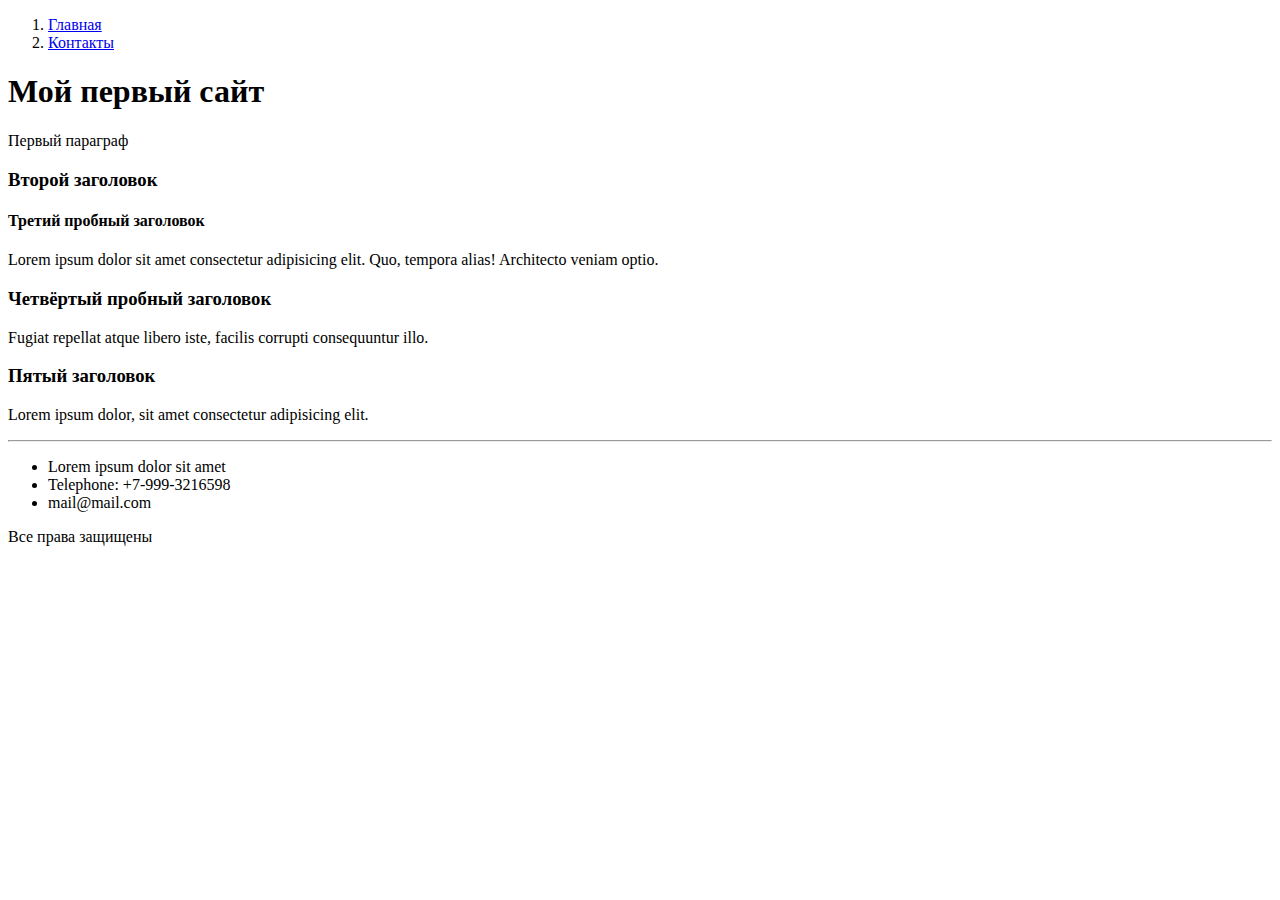
==== index.html @ 16bac73f "first commit" ====
<!DOCTYPE html>
<html lang="en">

<head>
    <meta charset="UTF-8">
    <meta http-equiv="X-UA-Compatible" content="IE=edge">
    <meta name="viewport" content="width=device-width, initial-scale=1.0">
    <title>Document</title>
</head>

<body>
    <ol>
        <li><a href="index.html">Главная</a></li>
        <li><a href="contacts.html">Контакты</a></li>
    </ol>
    <h1>Мой первый сайт</h1>
    <p>Первый параграф</p>
    <h3>Второй заголовок</h3>
    <h4>Третий пробный заголовок</h4>
    <p>Lorem ipsum dolor sit amet consectetur adipisicing elit. Quo, tempora alias! Architecto veniam optio.</p>
    <h3>Четвёртый пробный заголовок</h3>
    <p>Fugiat repellat atque libero iste, facilis corrupti consequuntur illo.</p>
    <h3>Пятый заголовок</h3>
    <p>Lorem ipsum dolor, sit amet consectetur adipisicing elit.</p>
    <hr>
    <ul>
        <li>Lorem ipsum dolor sit amet</li>
        <li>Telephone: +7-999-3216598</li>
        <li>mail@mail.com</li>
    </ul>
    <p>Все права защищены</p>
</body>

</html>
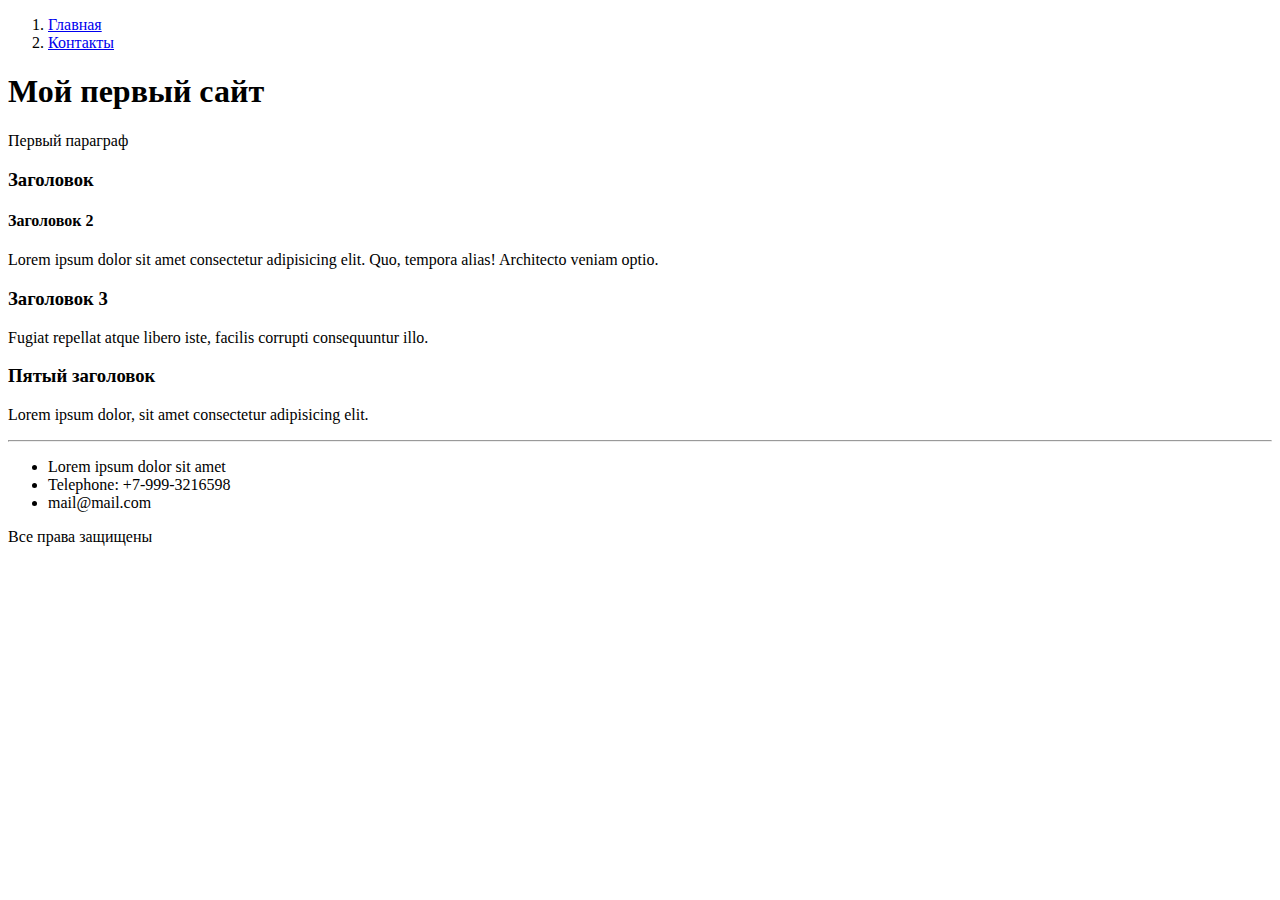
==== commit 6b2afebb: "corrected file" ====
--- a/index.html
+++ b/index.html
@@ -15,10 +15,10 @@
     </ol>
     <h1>Мой первый сайт</h1>
     <p>Первый параграф</p>
-    <h3>Второй заголовок</h3>
-    <h4>Третий пробный заголовок</h4>
+    <h3>Заголовок</h3>
+    <h4>Заголовок 2</h4>
     <p>Lorem ipsum dolor sit amet consectetur adipisicing elit. Quo, tempora alias! Architecto veniam optio.</p>
-    <h3>Четвёртый пробный заголовок</h3>
+    <h3>Заголовок 3</h3>
     <p>Fugiat repellat atque libero iste, facilis corrupti consequuntur illo.</p>
     <h3>Пятый заголовок</h3>
     <p>Lorem ipsum dolor, sit amet consectetur adipisicing elit.</p>
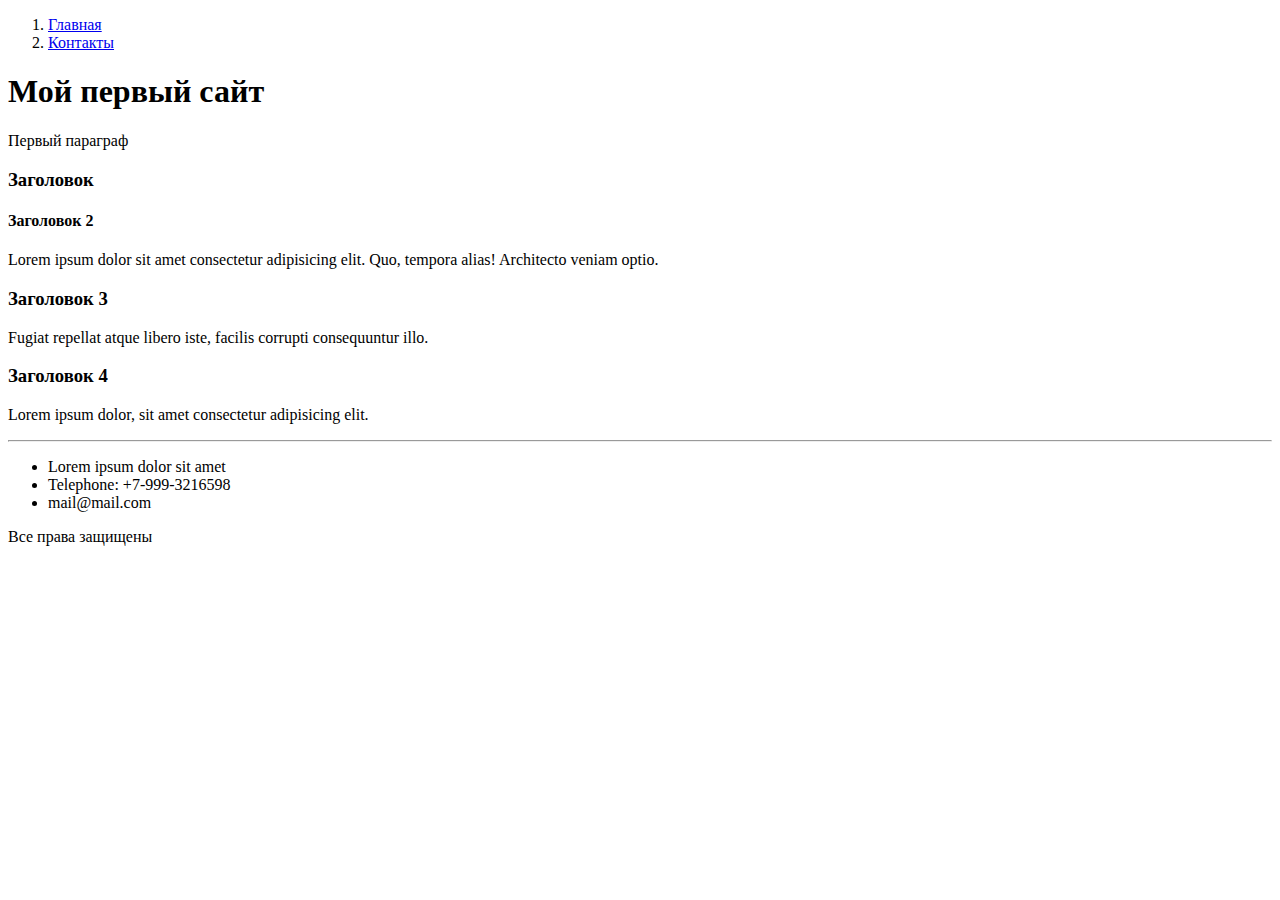
==== commit 72001120: "Corrected file" ====
--- a/index.html
+++ b/index.html
@@ -20,7 +20,7 @@
     <p>Lorem ipsum dolor sit amet consectetur adipisicing elit. Quo, tempora alias! Architecto veniam optio.</p>
     <h3>Заголовок 3</h3>
     <p>Fugiat repellat atque libero iste, facilis corrupti consequuntur illo.</p>
-    <h3>Пятый заголовок</h3>
+    <h3>Заголовок 4</h3>
     <p>Lorem ipsum dolor, sit amet consectetur adipisicing elit.</p>
     <hr>
     <ul>
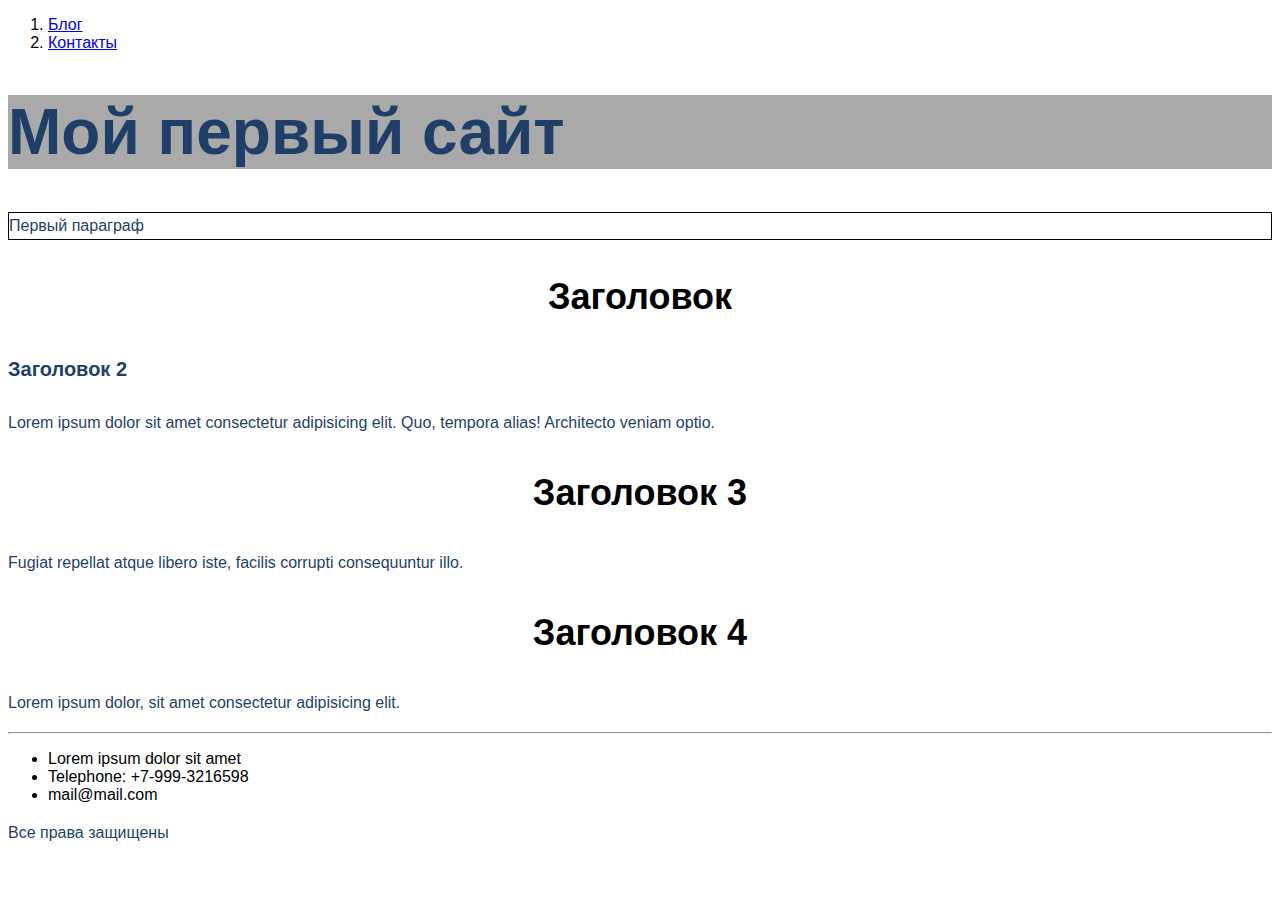
==== commit eee5948a: "change files" ====
--- a/index.html
+++ b/index.html
@@ -6,29 +6,31 @@
     <meta http-equiv="X-UA-Compatible" content="IE=edge">
     <meta name="viewport" content="width=device-width, initial-scale=1.0">
     <title>Document</title>
+    <link rel="stylesheet" href="style.css">
 </head>
 
 <body>
     <ol>
-        <li><a href="index.html">Главная</a></li>
+        <li><a href="box-blog/blog.html">Блог</a></li>
         <li><a href="contacts.html">Контакты</a></li>
     </ol>
-    <h1>Мой первый сайт</h1>
-    <p>Первый параграф</p>
-    <h3>Заголовок</h3>
-    <h4>Заголовок 2</h4>
-    <p>Lorem ipsum dolor sit amet consectetur adipisicing elit. Quo, tempora alias! Architecto veniam optio.</p>
-    <h3>Заголовок 3</h3>
-    <p>Fugiat repellat atque libero iste, facilis corrupti consequuntur illo.</p>
-    <h3>Заголовок 4</h3>
-    <p>Lorem ipsum dolor, sit amet consectetur adipisicing elit.</p>
+    <h1 class="h1">Мой первый сайт</h1>
+    <p class="border pstyle">Первый параграф</p>
+    <h3 class="h3">Заголовок</h3>
+    <h4 class="h4">Заголовок 2</h4>
+    <p class="pstyle">Lorem ipsum dolor sit amet consectetur adipisicing elit. Quo, tempora alias! Architecto veniam
+        optio.</p>
+    <h3 class="h3">Заголовок 3</h3>
+    <p class="pstyle">Fugiat repellat atque libero iste, facilis corrupti consequuntur illo.</p>
+    <h3 class="h3">Заголовок 4</h3>
+    <p class="pstyle">Lorem ipsum dolor, sit amet consectetur adipisicing elit.</p>
     <hr>
     <ul>
         <li>Lorem ipsum dolor sit amet</li>
         <li>Telephone: +7-999-3216598</li>
         <li>mail@mail.com</li>
     </ul>
-    <p>Все права защищены</p>
+    <p class="pstyle">Все права защищены</p>
 </body>
 
 </html>--- a/style.css
+++ b/style.css
@@ -0,0 +1,81 @@
+/*Внешний вид*/
+body {
+    font-family: sans-serif
+}
+
+p {
+    color: lightcoral;
+}
+
+/*
+Стили
+для
+параграфа
+*/
+h1 {
+    background-color: darkgray;
+}
+
+.border {
+    border: 1px solid black;
+    color: #070706;
+}
+
+.pstyle {
+    font-size: 16px;
+    line-height: 26px;
+    color: #1F3F68;
+}
+
+.h1 {
+    font-size: 64px;
+    color: #1F3F68;
+}
+
+.conh2 {
+    font-weight: 500;
+    font-size: 44px;
+    text-align: center;
+}
+
+.h3 {
+    font-size: 36px;
+    text-align: center;
+}
+
+.h4 {
+    font-size: 20px;
+    line-height: 30px;
+    color: #1F3F68;
+}
+
+.inputarea {
+    border: 1px solid #356EAD;
+    box-sizing: border-box;
+    border-radius: 10px;
+    opacity: 0.4;
+}
+
+.submit {
+    background: #5A98D0;
+    box-shadow: 5px 20px 50px rgba(16, 112, 177, 0.2);
+    border-radius: 10px;
+    font-weight: 500;
+    font-size: 16px;
+    line-height: 26px;
+    text-align: center;
+    color: #FFFFFF;
+    text-transform: uppercase;
+}
+
+.reset {
+    background: #f20505;
+    box-shadow: 5px 20px 50px rgba(16, 112, 177, 0.2);
+    border-radius: 10px;
+    font-weight: 500;
+    font-size: 16px;
+    line-height: 26px;
+    text-align: center;
+    color: #050505;
+    text-transform: uppercase
+}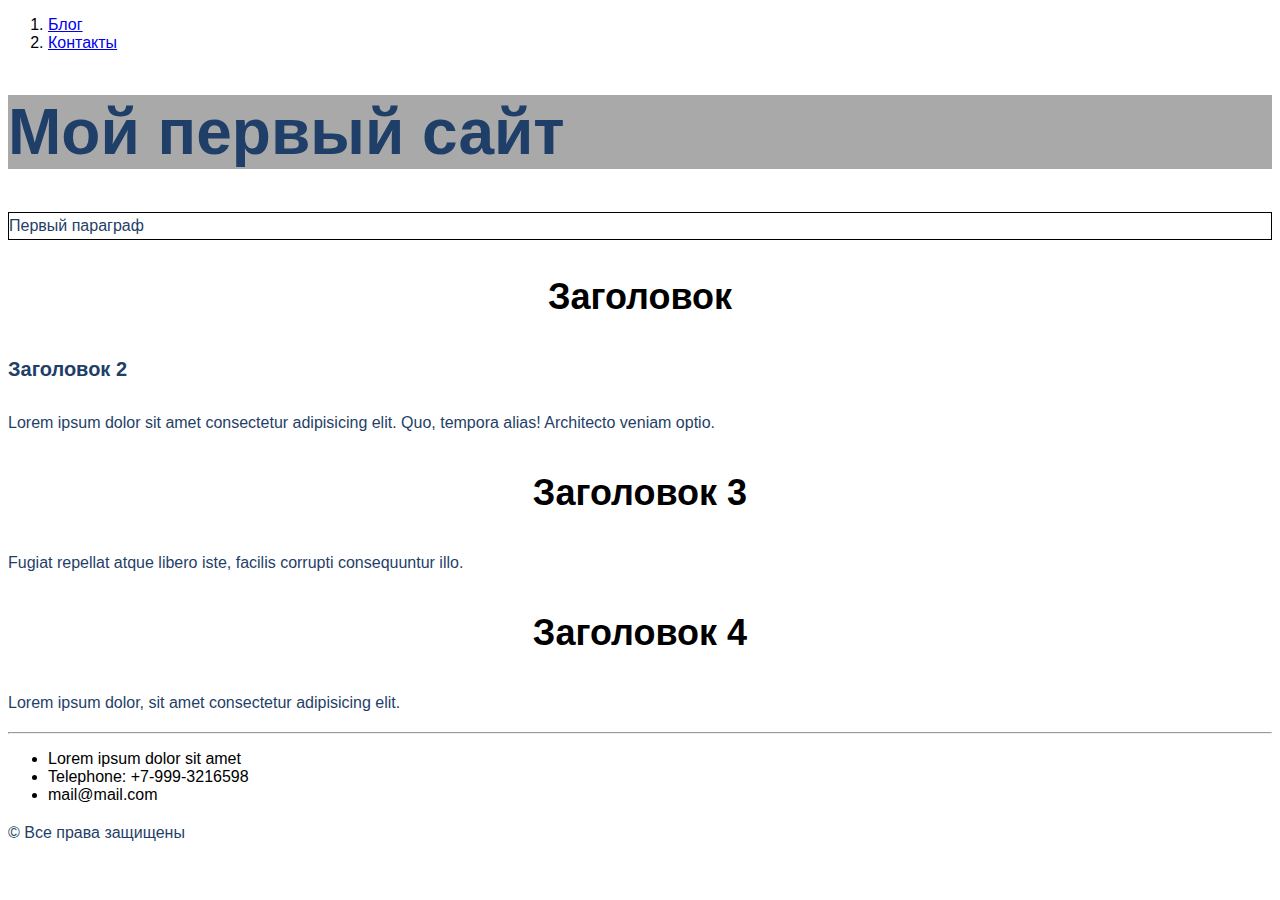
==== commit 07beb0c4: "change file" ====
--- a/index.html
+++ b/index.html
@@ -30,7 +30,7 @@
         <li>Telephone: +7-999-3216598</li>
         <li>mail@mail.com</li>
     </ul>
-    <p class="pstyle">Все права защищены</p>
+    <p class="pstyle"> &copy Все права защищены</p>
 </body>
 
 </html>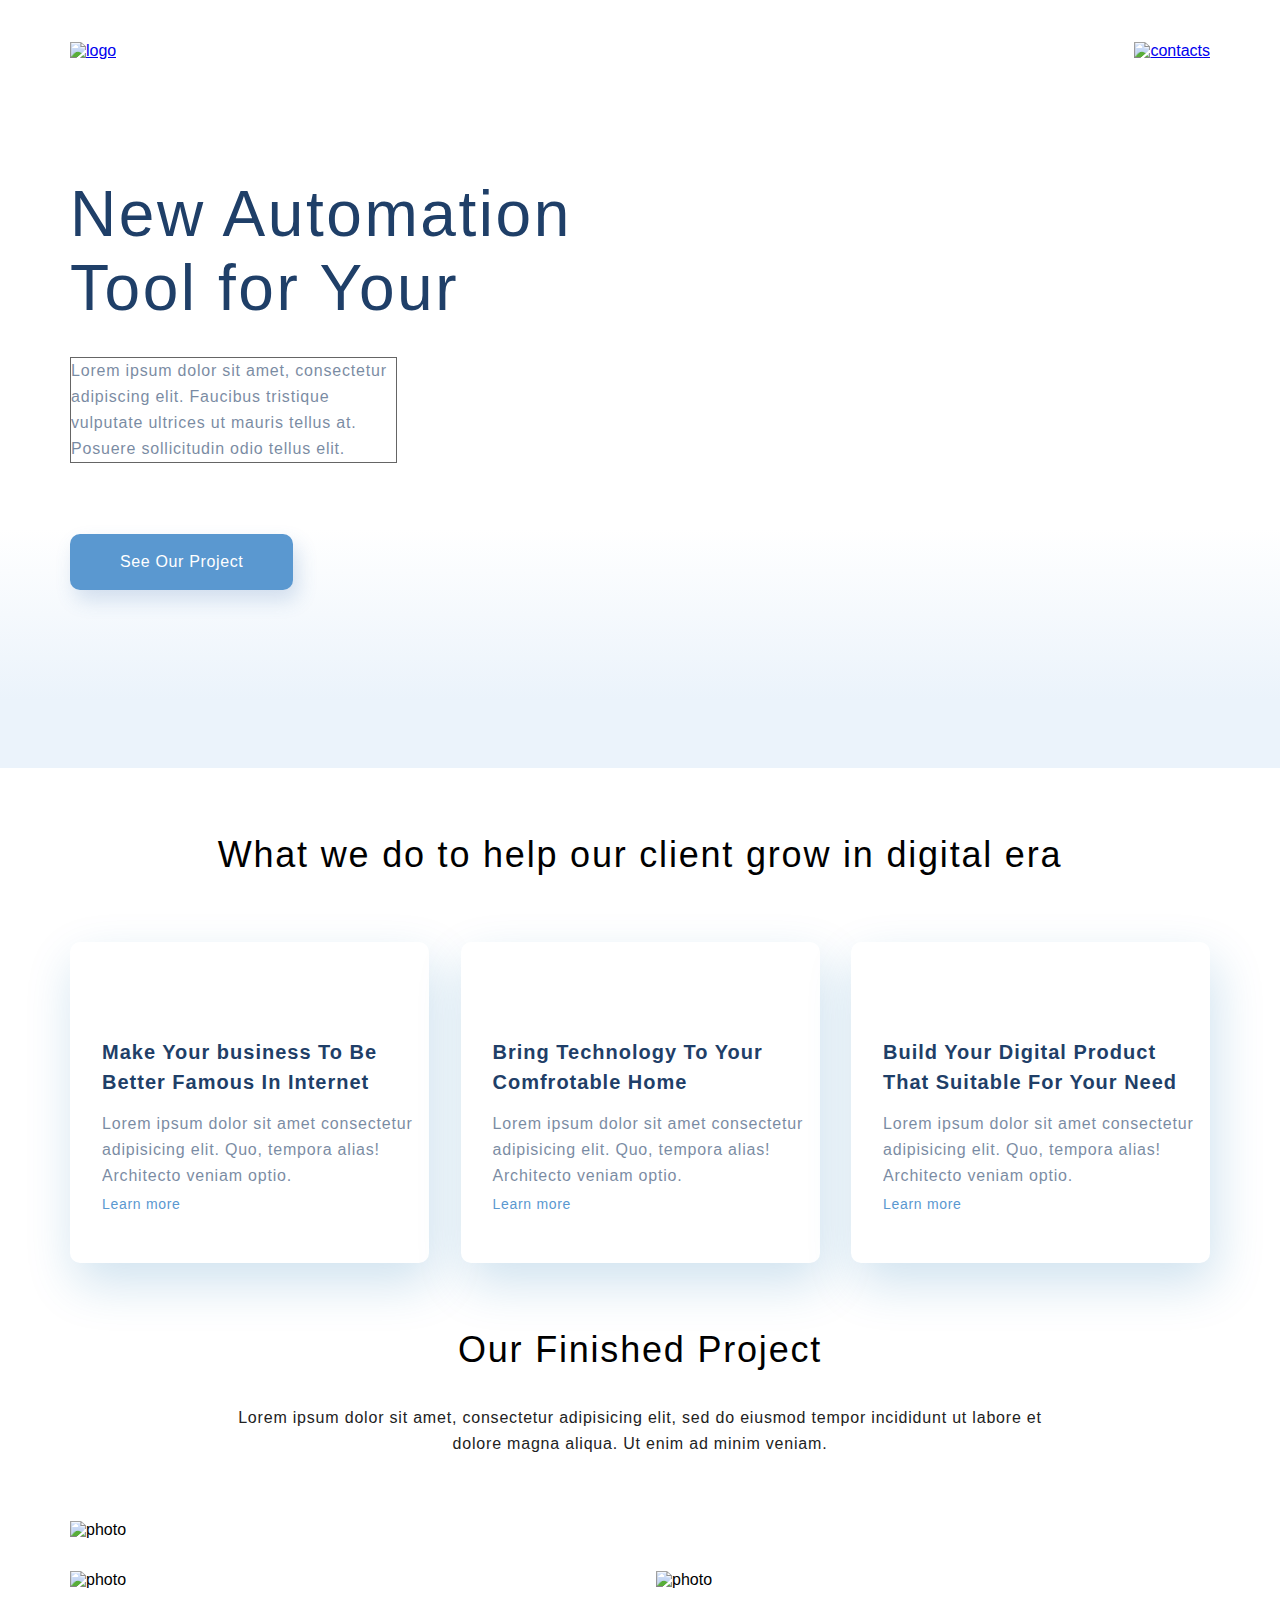
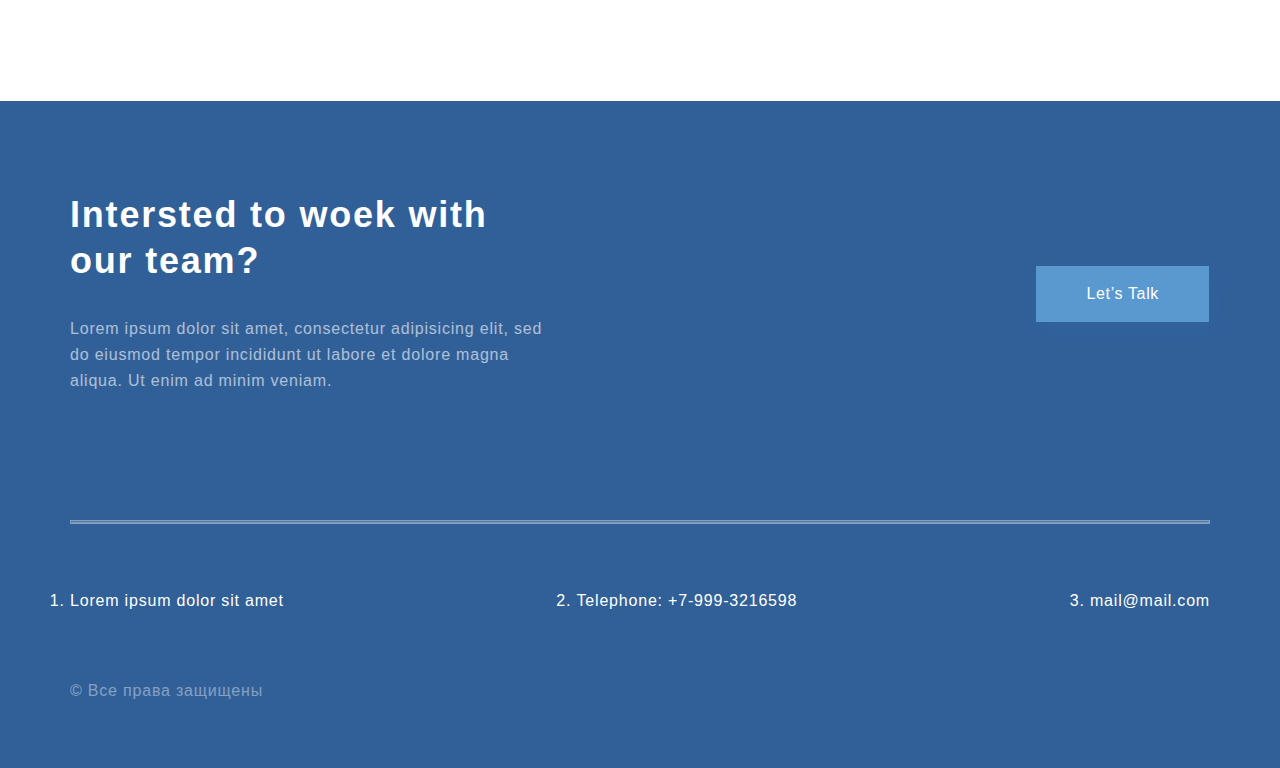
==== commit 4b429e1c: "added and edited files" ====
--- a/index.html
+++ b/index.html
@@ -10,27 +10,104 @@
 </head>
 
 <body>
-    <ol>
-        <li><a href="box-blog/blog.html">Блог</a></li>
-        <li><a href="contacts.html">Контакты</a></li>
-    </ol>
-    <h1 class="h1">Мой первый сайт</h1>
-    <p class="border pstyle">Первый параграф</p>
-    <h3 class="h3">Заголовок</h3>
-    <h4 class="h4">Заголовок 2</h4>
-    <p class="pstyle">Lorem ipsum dolor sit amet consectetur adipisicing elit. Quo, tempora alias! Architecto veniam
-        optio.</p>
-    <h3 class="h3">Заголовок 3</h3>
-    <p class="pstyle">Fugiat repellat atque libero iste, facilis corrupti consequuntur illo.</p>
-    <h3 class="h3">Заголовок 4</h3>
-    <p class="pstyle">Lorem ipsum dolor, sit amet consectetur adipisicing elit.</p>
-    <hr>
-    <ul>
-        <li>Lorem ipsum dolor sit amet</li>
-        <li>Telephone: +7-999-3216598</li>
-        <li>mail@mail.com</li>
-    </ul>
-    <p class="pstyle"> &copy Все права защищены</p>
+    <div class="top">
+        <div class="container top__box">
+            <div class="menu">
+                <a href="index.html"><img src="image/Navigation.png" alt="logo"></a>
+                <a href="contacts.html"><img src="image/address-book-solid 1.png" alt="contacts"></a>
+            </div>
+            <div class="top__info">
+                <h1 class="h1">New Automation Tool for Your</h1>
+                <p class="border pstyle first">Lorem ipsum dolor sit amet, consectetur adipiscing elit. Faucibus
+                    tristique vulputate ultrices ut mauris tellus at. Posuere sollicitudin odio tellus elit.</p>
+                <a href="" class="top__button">See Our Project</a>
+            </div>
+        </div>
+    </div>
+    <div class="Our__advantages container">
+        <h3 class="h3">What we do to help our client grow in digital era</h3>
+        <div class="detail__advantages">
+            <div class="benefits benefits_1  ">
+                <img class="card__img" src="image/1.svg" alt="">
+                <h4 class="h4">Make Your business To Be Better Famous In Internet</h4>
+                <p class="pstyle">Lorem ipsum dolor sit amet consectetur adipisicing elit. Quo, tempora alias!
+                    Architecto
+                    veniam
+                    optio.</p>
+                <a class="card__link" href="#">Learn more</a>
+            </div>
+            <div class="benefits benefits_2">
+                <img class="card__img" src="image/Group 15.svg" alt="">
+                <h4 class="h4">Bring Technology To Your Comfrotable Home</h4>
+                <p class="pstyle">Lorem ipsum dolor sit amet consectetur adipisicing elit. Quo, tempora alias!
+                    Architecto
+                    veniam
+                    optio.</p>
+                <a class="card__link" href="#">Learn more</a>
+            </div>
+            <div class="benefits benefits_3">
+                <img class="card__img" src="image/2 20.svg" alt="">
+                <h4 class="h4">Build Your Digital Product
+                    That Suitable For Your Need</h4>
+                <p class="pstyle">Lorem ipsum dolor sit amet consectetur adipisicing elit. Quo, tempora alias!
+                    Architecto
+                    veniam
+                    optio.</p>
+                <a class="card__link" href="#">Learn more</a>
+            </div>
+        </div>
+    </div>
+    <div class="project container">
+        <h3 class="h3">Our Finished Project</h3>
+        <p class="text text_project">Lorem ipsum dolor sit amet, consectetur adipisicing elit, sed do eiusmod tempor
+            incididunt ut labore et dolore magna aliqua. Ut enim ad minim veniam.</p>
+        <div class="project__item"><img class="project__img" src="image/Mask Group.png" alt="photo" srcset="">
+            <p class="project__text">Smart Home Installation</p>
+        </div>
+        <div class="project__parent">
+            <div class="project__item project__item_margin"><img class="project__img" src="image/Mask Group 1.png"
+                    alt="photo" srcset="">
+                <p class="project__text_parent">Sparklite App</p>
+            </div>
+            <div class="project__item"><img class="project__img" src="image/Mask Group 2.png" alt="photo" srcset="">
+                <p class="project__text_parent">Car-Rapetition App</p>
+            </div>
+        </div>
+    </div>
+
+    <div class="footer">
+        <div class="container">
+            <div class="cont__footer">
+                <div class="lover_content">
+                    <div class="lover_info">
+                        <h3 class="footer__heading">Intersted to woek
+                            with our team?</h3>
+                        <p class="footer__style">Lorem ipsum dolor sit amet, consectetur adipisicing elit, sed do
+                            eiusmod
+                            tempor incididunt ut labore et dolore magna aliqua. Ut enim ad minim veniam.</p>
+                    </div>
+                </div>
+                <div class="lover_button">
+                    <a href="" class="footer__button">Let’s Talk</a>
+                </div>
+            </div>
+            <div class="hr">
+                <hr>
+            </div>
+            <div class="lover_contact">
+                <div>
+                    <ol class="iksweb">
+                        <li>Lorem ipsum dolor sit amet</li>
+                        <li>Telephone: +7-999-3216598</li>
+                        <li>mail@mail.com</li>
+                    </ol>
+                </div>
+                <div class="lover_rights">
+                    <p class="copy__style"> &copy Все права защищены</p>
+                </div>
+            </div>
+        </div>
+    </div>
 </body>
 
 </html>--- a/style.css
+++ b/style.css
@@ -1,81 +1,370 @@
-/*Внешний вид*/
-body {
-    font-family: sans-serif
-}
-
-p {
-    color: lightcoral;
-}
-
-/*
-Стили
-для
-параграфа
-*/
-h1 {
-    background-color: darkgray;
-}
-
-.border {
-    border: 1px solid black;
-    color: #070706;
-}
-
-.pstyle {
-    font-size: 16px;
-    line-height: 26px;
-    color: #1F3F68;
-}
-
-.h1 {
-    font-size: 64px;
-    color: #1F3F68;
-}
-
-.conh2 {
-    font-weight: 500;
-    font-size: 44px;
-    text-align: center;
-}
-
-.h3 {
-    font-size: 36px;
-    text-align: center;
-}
-
-.h4 {
-    font-size: 20px;
-    line-height: 30px;
-    color: #1F3F68;
-}
-
-.inputarea {
-    border: 1px solid #356EAD;
-    box-sizing: border-box;
-    border-radius: 10px;
-    opacity: 0.4;
-}
-
-.submit {
-    background: #5A98D0;
-    box-shadow: 5px 20px 50px rgba(16, 112, 177, 0.2);
-    border-radius: 10px;
-    font-weight: 500;
-    font-size: 16px;
-    line-height: 26px;
-    text-align: center;
-    color: #FFFFFF;
-    text-transform: uppercase;
-}
-
-.reset {
-    background: #f20505;
-    box-shadow: 5px 20px 50px rgba(16, 112, 177, 0.2);
-    border-radius: 10px;
-    font-weight: 500;
-    font-size: 16px;
-    line-height: 26px;
-    text-align: center;
-    color: #050505;
-    text-transform: uppercase
-}+    * {
+        margin: 0;
+        padding: 0;
+    }
+
+    body {
+        font-family: sans-serif
+    }
+
+    p {
+        color: lightcoral;
+    }
+
+
+    .border {
+        border: 1px solid black;
+        color: #070706;
+    }
+
+    .pstyle {
+        line-height: 26px;
+        color: #1F3F68;
+        width: 325px;
+        font-size: 16px;
+        letter-spacing: 0.05em;
+        opacity: 0.6;
+    }
+
+    .text {
+        font-size: 16px;
+        line-height: 26px;
+        color: #1F3F68;
+        letter-spacing: 0.05em;
+        opacity: 0.6;
+    }
+
+    .text_project {
+        width: 75%;
+        margin: 32px auto 64px;
+        color: #222222;
+        opacity: 1;
+        text-align: center;
+
+    }
+
+    .pstyle_1 {
+        line-height: 26px;
+        color: #1F3F68;
+        width: 495px;
+    }
+
+    .pstyle_con {
+        line-height: 26px;
+        color: #1F3F68;
+        text-align: center
+    }
+
+    .first {
+        width: 425;
+    }
+
+    .h1 {
+        width: 510px;
+        font-size: 64px;
+        color: #1F3F68;
+        font-weight: 300;
+        line-height: 74px;
+        letter-spacing: 0.04em;
+        margin-bottom: 32px;
+
+    }
+
+    .conh2 {
+        font-weight: 500;
+        font-size: 44px;
+        text-align: center;
+    }
+
+    .h3 {
+        font-size: 36px;
+        font-weight: 300;
+        font-size: 36px;
+        line-height: 46px;
+        text-align: center;
+        letter-spacing: 0.05em;
+        color: #000000;
+
+    }
+
+    .h4 {
+        font-size: 20px;
+        line-height: 30px;
+        color: #1F3F68;
+        letter-spacing: 0.05em;
+        margin-bottom: 14px;
+    }
+
+    .inputarea {
+        border: 1px solid #356EAD;
+        box-sizing: border-box;
+        border-radius: 10px;
+        opacity: 0.4;
+    }
+
+    .submit {
+        background: #5A98D0;
+        box-shadow: 5px 20px 50px rgba(16, 112, 177, 0.2);
+        border-radius: 10px;
+        font-weight: 500;
+        font-size: 16px;
+        line-height: 26px;
+        text-align: center;
+        color: #FFFFFF;
+        text-transform: uppercase;
+    }
+
+    .reset {
+        background: #f20505;
+        box-shadow: 5px 20px 50px rgba(16, 112, 177, 0.2);
+        border-radius: 10px;
+        font-weight: 500;
+        font-size: 16px;
+        line-height: 26px;
+        text-align: center;
+        color: #050505;
+        text-transform: uppercase
+    }
+
+    .container {
+        width: 1140px;
+        margin: 0 auto;
+    }
+
+    .top {
+        height: 768px;
+        background: linear-gradient(0deg, #EBF3FB 8.84%, rgba(152, 195, 232, 0) 31.12%);
+    }
+
+    .top__box {
+        display: flex;
+        flex-direction: column;
+        height: 100%;
+
+    }
+
+    .menu {
+        display: flex;
+        justify-content: space-between;
+        height: 20px;
+        padding-top: 42px;
+
+    }
+
+    .top__info {
+        padding-top: 115px;
+        flex-grow: 1;
+        background-image: url(image/illustration\ \(1\).png);
+        background-repeat: no-repeat;
+        background-position: right center;
+    }
+
+    .top__button {
+        font-size: 16px;
+        line-height: 26px;
+        text-align: center;
+        letter-spacing: 0.04em;
+        color: #FFFFFF;
+        background: #5A98D0;
+        box-shadow: 5px 10px 20px rgba(53, 110, 173, 0.2);
+        border-radius: 10px;
+        padding: 15px 50px;
+        text-decoration: none;
+        display: inline-block;
+        margin-top: 71px;
+    }
+
+    .Our__advantages {
+        padding-top: 64px;
+
+    }
+
+    .detail__advantages {
+        display: flex;
+        justify-content: space-between;
+        padding-top: 64px;
+        padding-bottom: 64px;
+    }
+
+    .benefits {
+        width: 359px;
+        padding: 44px 32px;
+        box-sizing: border-box;
+        background: #FFFFFF;
+        box-shadow: 5px 20px 50px rgba(16, 112, 177, 0.2);
+        border-radius: 10px;
+        display: flex;
+        flex-direction: column;
+    }
+
+    .card__link {
+        font-size: 14px;
+        line-height: 30px;
+        letter-spacing: 0.05em;
+        color: #5A98D0;
+        text-decoration: none;
+    }
+
+    .card__img {
+        align-self: center;
+        margin-bottom: 51px;
+    }
+
+    .project {}
+
+    .project__img {
+        width: 100%;
+
+    }
+
+    .project__text {
+        font-size: 32px;
+        line-height: 46px;
+        text-align: right;
+        letter-spacing: 0.05em;
+        color: #FFFFFF;
+        position: absolute;
+        top: 64px;
+        right: 64px;
+    }
+
+    .project__text_parent {
+        font-size: 28px;
+        line-height: 46px;
+        letter-spacing: 0.05em;
+        color: #FFFFFF;
+        position: absolute;
+        top: 32px;
+        left: 32px;
+
+    }
+
+    .project__item {
+        position: relative;
+        flex-grow: 1;
+    }
+
+    .project__item_margin {
+        margin-right: 32px;
+    }
+
+    .project__parent {
+        display: flex;
+        justify-content: space-between;
+        margin-top: 32px;
+    }
+
+    .footer {
+        margin-top: 112px;
+        background: #316099;
+
+    }
+
+    .cont__footer {
+        display: flex;
+        justify-content: space-between;
+
+    }
+
+    .footer__heading {
+        font-size: 36px;
+        line-height: 46px;
+        letter-spacing: 0.05em;
+        color: #FFFFFF;
+        margin-top: 91px;
+        margin-bottom: 32px;
+    }
+
+    .footer__style {
+        font-size: 16px;
+        line-height: 26px;
+        letter-spacing: 0.05em;
+        color: #FFFFFF;
+        opacity: 0.6;
+        margin-bottom: 96px;
+    }
+
+    .footer__button {
+        font-size: 16px;
+        line-height: 26px;
+        text-align: center;
+        letter-spacing: 0.04em;
+        color: #FFFFFF;
+        background: #5A98D0;
+        box-shadow: 5px 10px 20px rgba(53, 110, 173, 0.2);
+        padding: 15px 50px;
+        text-decoration: none;
+        display: inline-block;
+        margin-top: 165px;
+        margin-right: 1px;
+
+    }
+
+    .lover_content {}
+
+    .lover_button {}
+
+    .lover_info {
+        width: 490px;
+        padding: 0px 30px 30px 0px;
+        margin: 40px 0px 0px 0px;
+    }
+
+    .hr {
+        opacity: 0.4;
+        border: 1px solid #FFFFFF;
+        margin-bottom: 64px;
+    }
+
+    .lover_contact {}
+
+    .lover_rights {}
+
+    .iksweb {
+        display: flex;
+        justify-content: space-between;
+        font-size: 16px;
+        line-height: 26px;
+        /* or 162% */
+
+        letter-spacing: 0.05em;
+
+        /* white */
+
+        color: #FFFFFF;
+        margin-bottom: 64px;
+
+    }
+
+    .copy__style {
+        padding-bottom: 64px;
+        font-size: 16px;
+        line-height: 26px;
+        letter-spacing: 0.05em;
+        color: #FFFFFF;
+        opacity: 0.4;
+    }
+
+    .head_con {
+        margin: 30px 0px;
+
+        padding-top: 50px;
+        background-color: rgb(133, 172, 233);
+    }
+
+    .communication {
+        display: flex;
+        justify-content: space-between;
+        margin-top: 100px;
+        margin-bottom: 70px;
+        height: 600px;
+    }
+
+    .left_block {
+        width: 350px;
+    }
+
+    .right_block {
+        position: relative;
+        width: 350;
+    }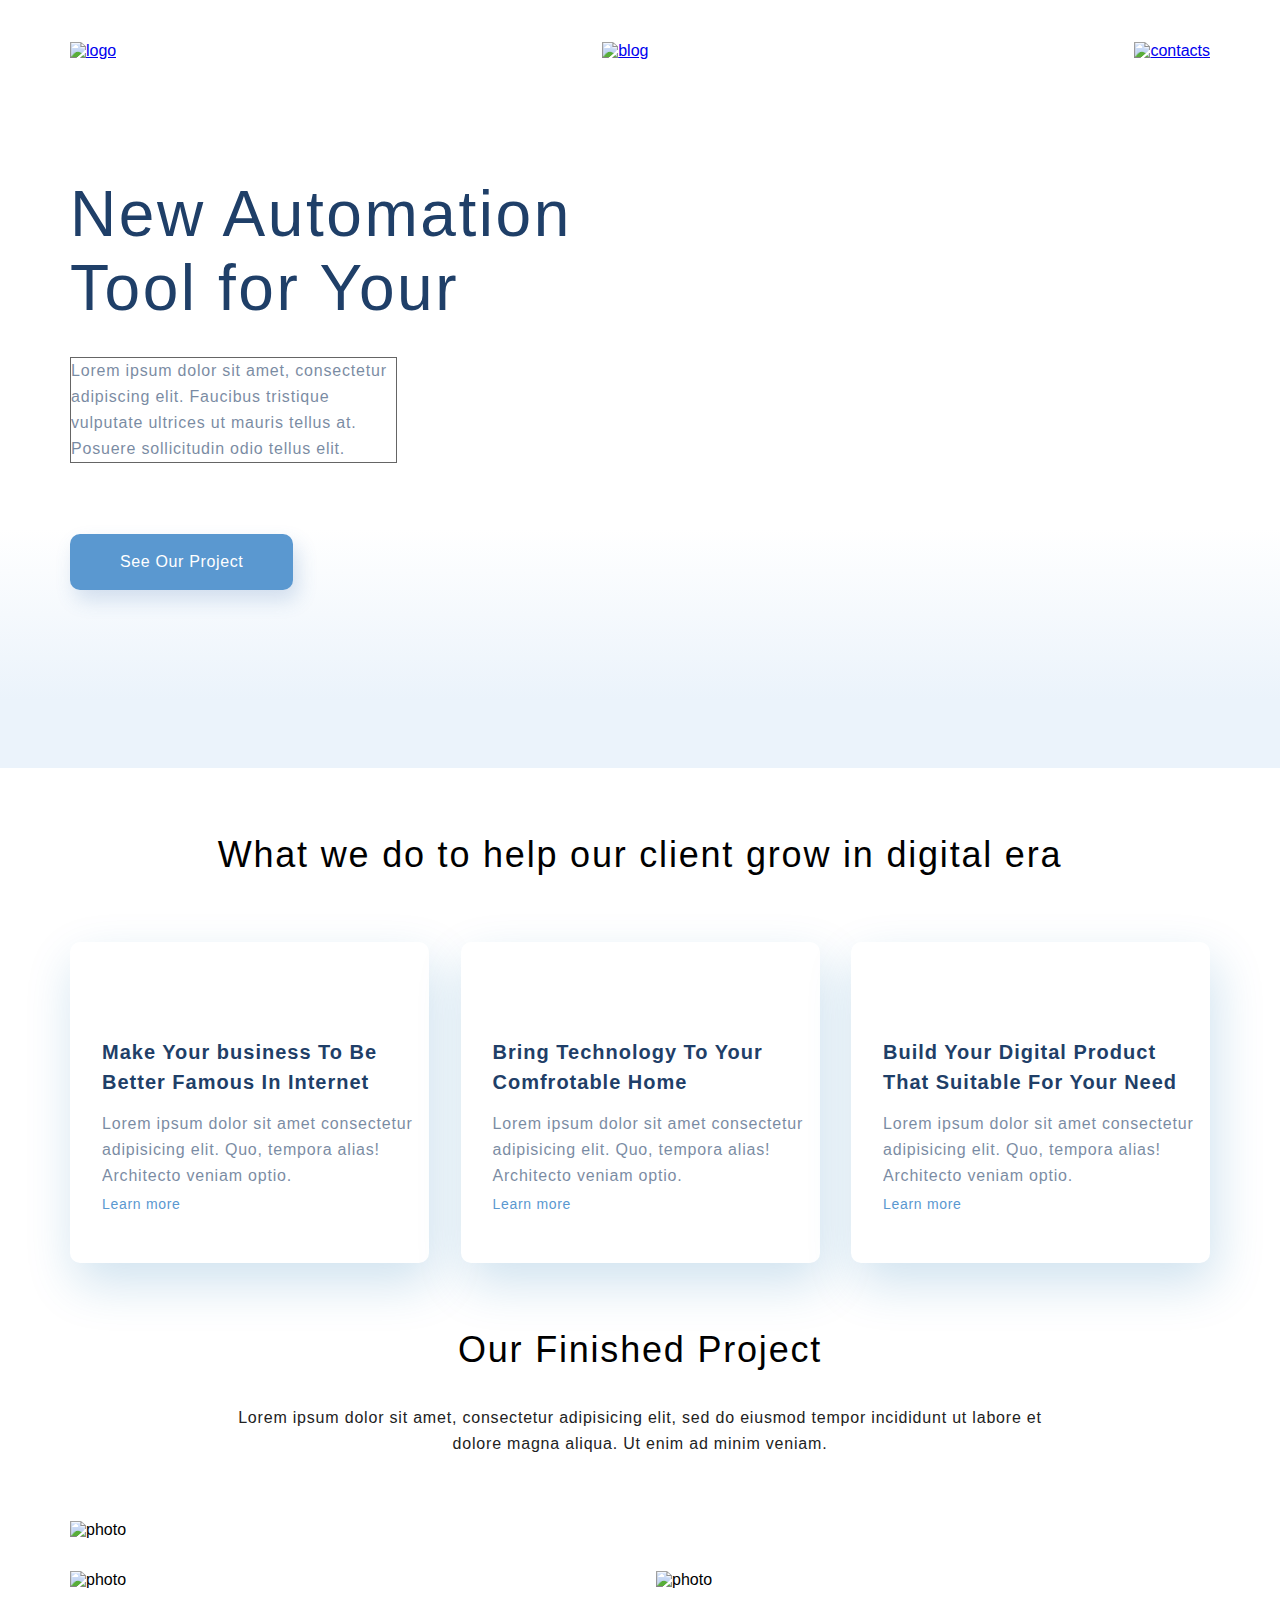
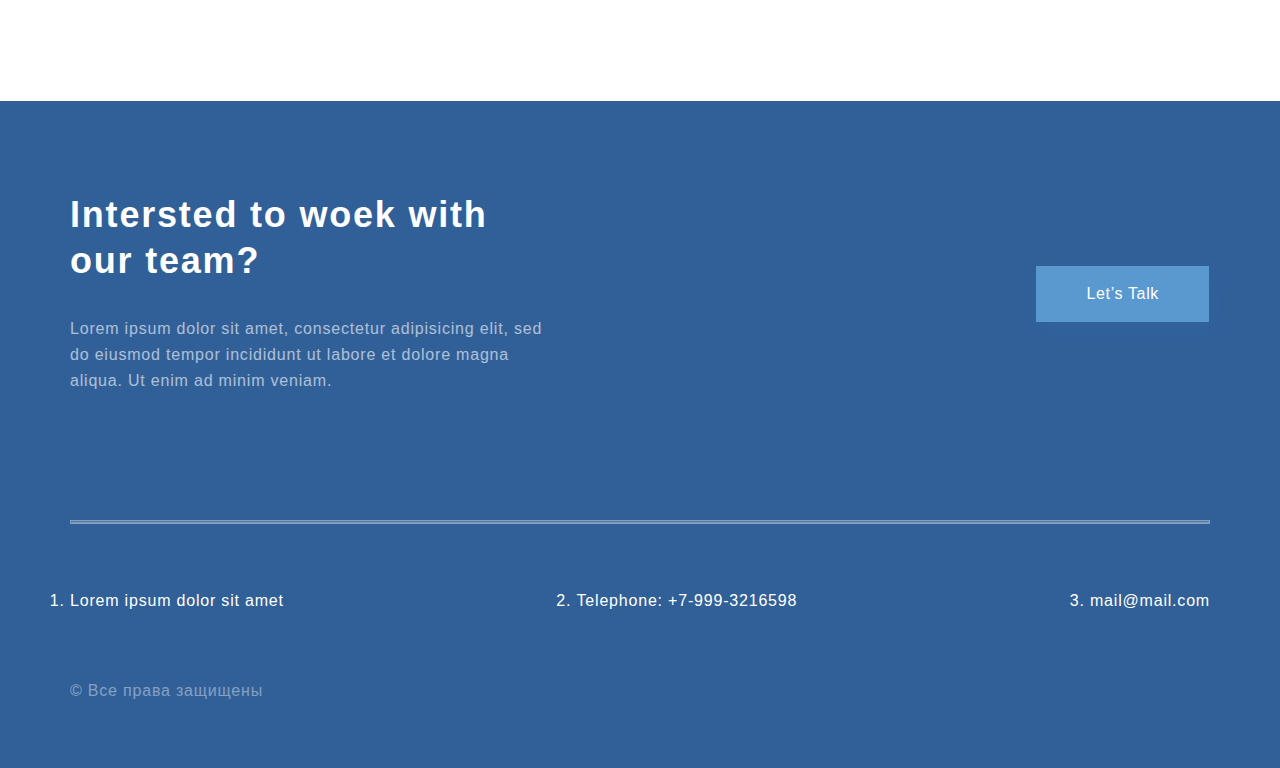
==== commit 7289e836: "change file" ====
--- a/index.html
+++ b/index.html
@@ -14,6 +14,7 @@
         <div class="container top__box">
             <div class="menu">
                 <a href="index.html"><img src="image/Navigation.png" alt="logo"></a>
+                <a href="box-blog/blog.html"><img src="image/blog.png" alt="blog"></a>
                 <a href="contacts.html"><img src="image/address-book-solid 1.png" alt="contacts"></a>
             </div>
             <div class="top__info">
--- a/style.css
+++ b/style.css
@@ -367,4 +367,29 @@
     .right_block {
         position: relative;
         width: 350;
+    }
+
+    .blog {
+        margin-top: 64px;
+
+    }
+
+    .blog__top {
+        margin-bottom: 64px;
+    }
+
+    .article__heading {
+        margin-top: 64px;
+        text-align: center;
+        margin-bottom: 32px;
+    }
+
+    .article__style {
+        padding-bottom: 40px;
+        background: linear-gradient(0deg, #ced3ed 8.84%, rgba(152, 195, 232, 0) 31.12%);
+        line-height: 26px;
+        color: #182f4e;
+        font-size: 16px;
+        letter-spacing: 0.05em;
+        opacity: 0.6;
     }